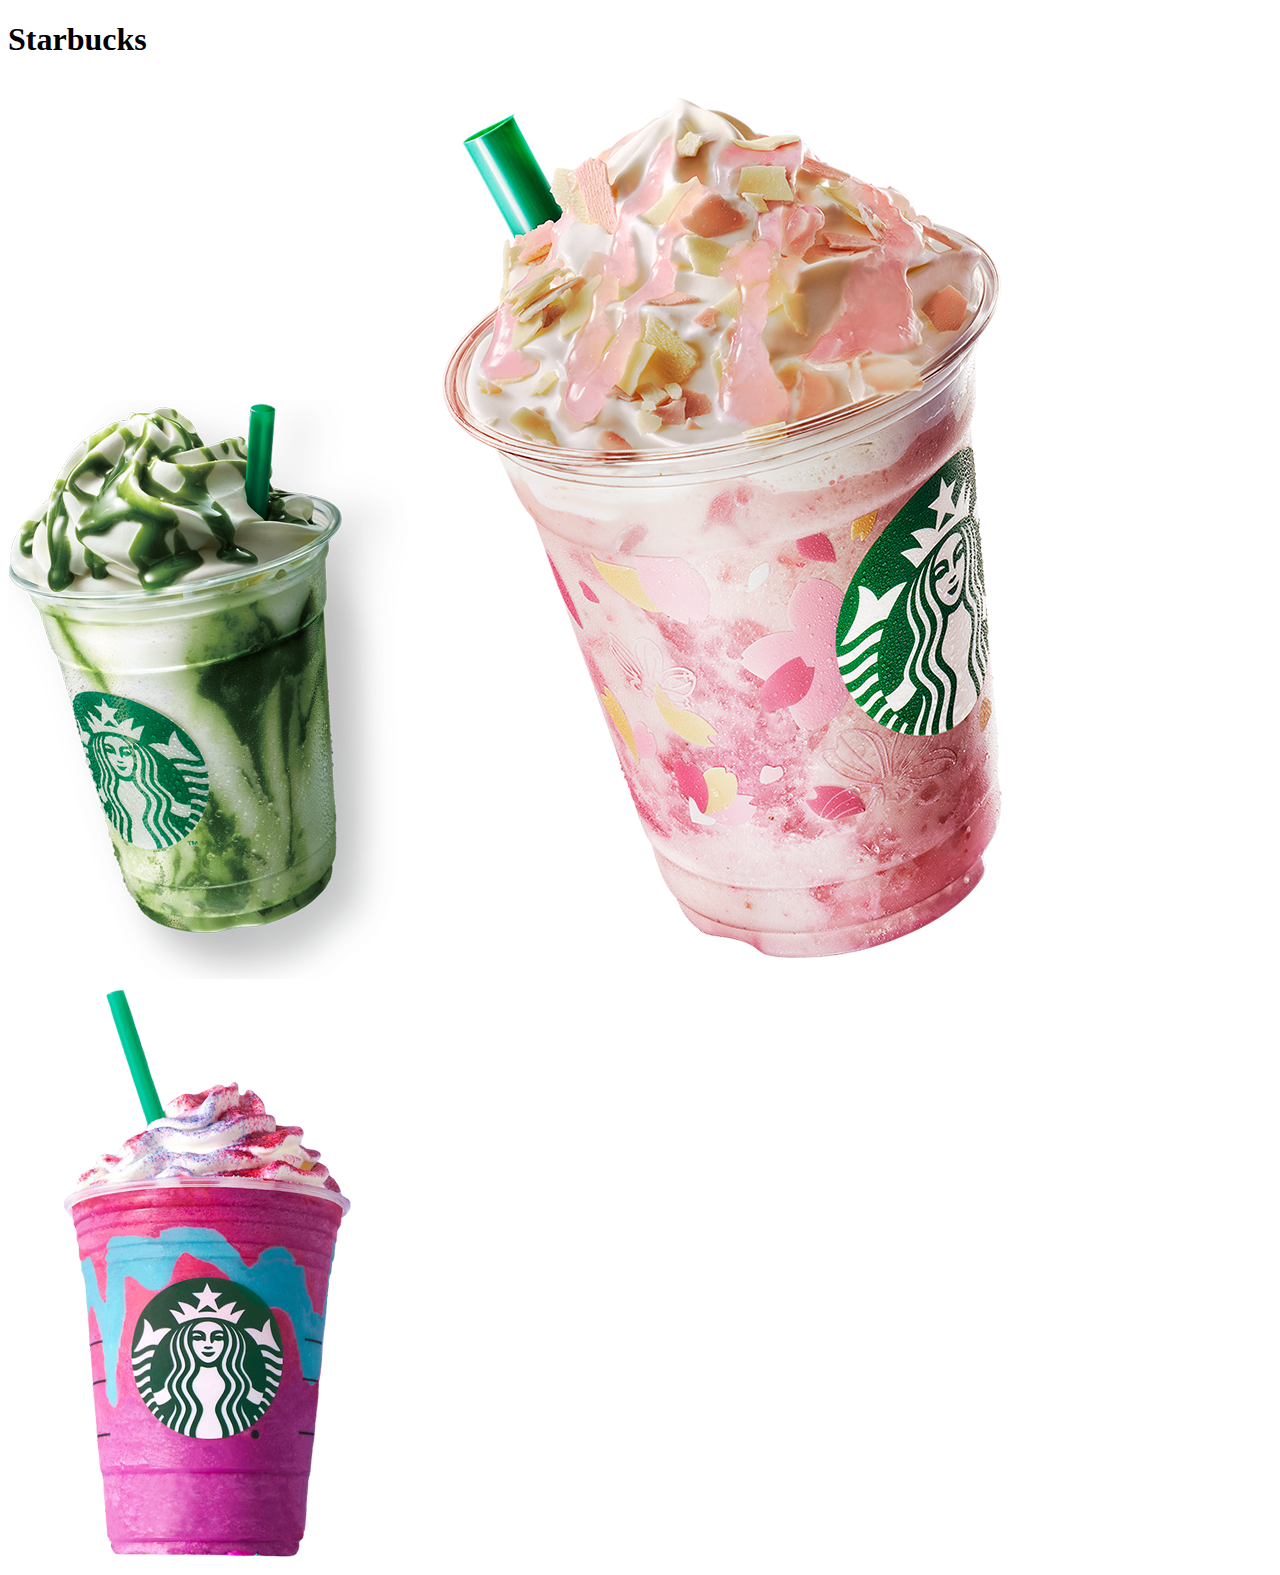
==== index.html @ 46df9d05 "Add files via upload" ====
<!DOCTYPE html>
<html lang="en">
<head>
    <meta charset="UTF-8">
    <meta name="viewport" content="width=device-width, initial-scale=1.0">
    <title>Document</title>
    <link rel="stylesheet" href="style.css">
    <link rel="shortcut icon" href="favicon.icon" type="image/x-icon">
</head>
<body>
    <h1> Starbucks</h1>
    <img src="img1.png" alt="">
    <img src="img2.png" alt="">
    <img src="img3.png" alt="">
    <link rel="shortcut icon" href="logo.png" type="image/x-icon">
    
</body>
</html>
---- style.css ----
style {
    background-color: rgb(152, 206, 206);
    image-orientation: center;
    height: 50%;
}
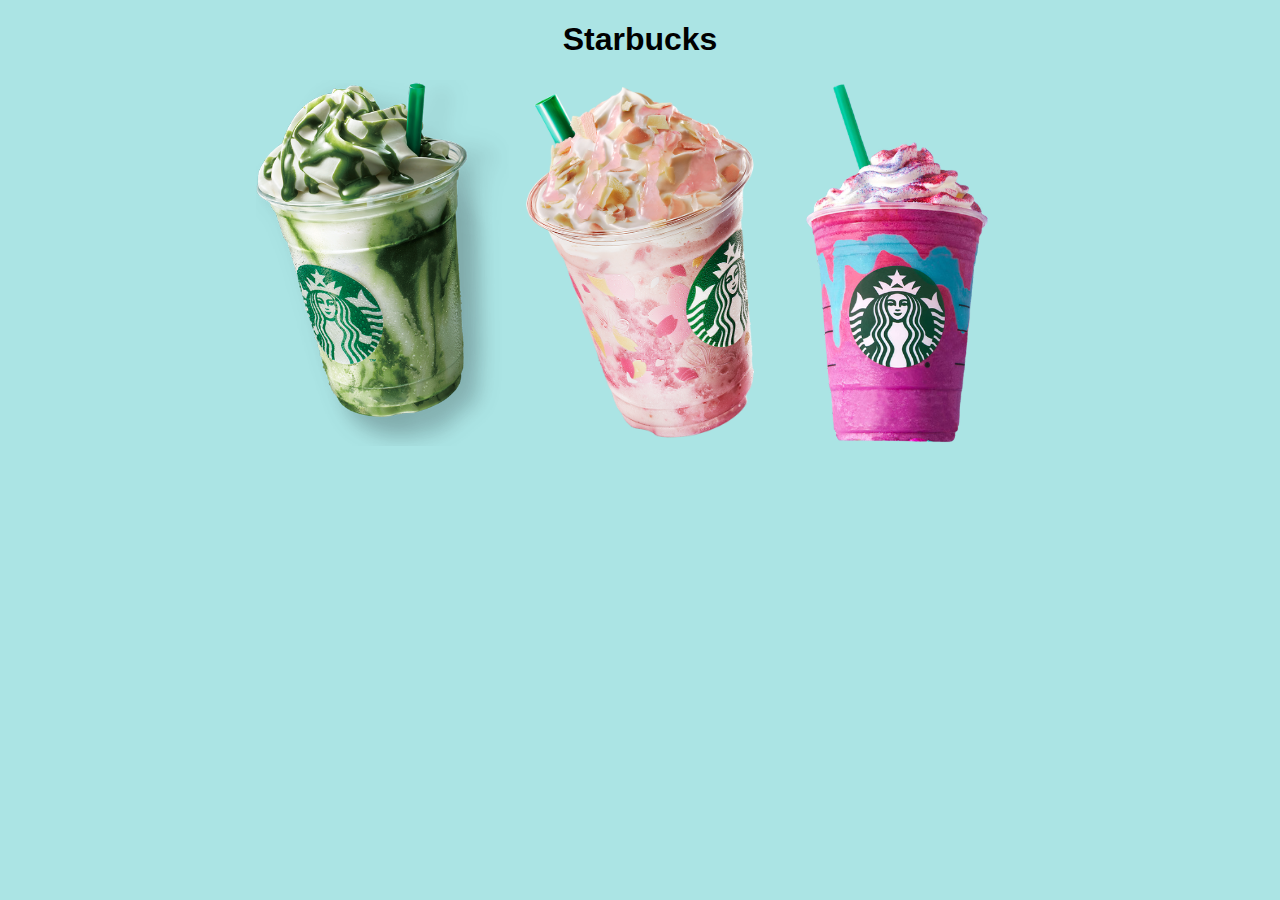
==== commit 54e053f8: "Add files via upload" ====
--- a/index.html
+++ b/index.html
@@ -5,14 +5,13 @@
     <meta name="viewport" content="width=device-width, initial-scale=1.0">
     <title>Document</title>
     <link rel="stylesheet" href="style.css">
-    <link rel="shortcut icon" href="favicon.icon" type="image/x-icon">
+    <link rel="shortcut icon" href="android-icon-192x192.png" type="image/x-icon">
 </head>
 <body>
     <h1> Starbucks</h1>
     <img src="img1.png" alt="">
     <img src="img2.png" alt="">
     <img src="img3.png" alt="">
-    <link rel="shortcut icon" href="logo.png" type="image/x-icon">
     
 </body>
 </html>--- a/style.css
+++ b/style.css
@@ -1,6 +1,21 @@
-style {
-    background-color: rgb(152, 206, 206);
+body {
+    background-color: rgb(171, 228, 228);
     image-orientation: center;
     height: 50%;
+    text-align: center;
+    font-family: Arial, Helvetica, sans-serif;
+
 }
-
+h1{ 
+color: rgb(0, 0, 0);
+text-align: center;
+font-family: Arial, Helvetica, sans-serif;
+}
+img{
+    max-width: 20%;
+    image-orientation: center;
+    transition-timing-function: cubic-bezier(0.075, 0.82, 0.165, 1);
+}
+h2{
+    background-color: rgb(71, 194, 224);
+}
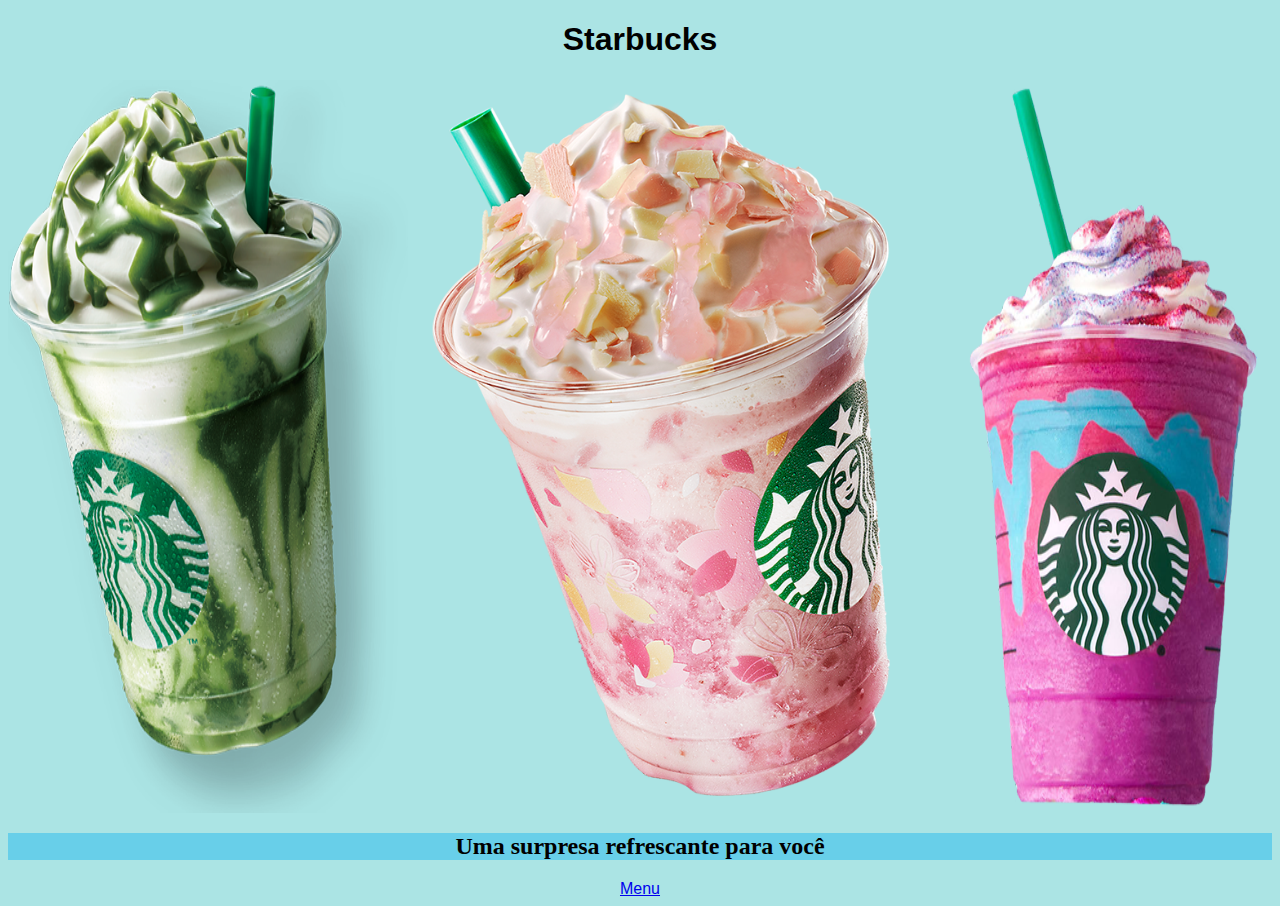
==== commit b8e61c82: "Add files via upload" ====
--- a/index.html
+++ b/index.html
@@ -3,15 +3,23 @@
 <head>
     <meta charset="UTF-8">
     <meta name="viewport" content="width=device-width, initial-scale=1.0">
-    <title>Document</title>
+    <title>Starbucks</title>
     <link rel="stylesheet" href="style.css">
-    <link rel="shortcut icon" href="android-icon-192x192.png" type="image/x-icon">
+    <link rel="shortcut icon" href="logo.png" type="image/x-icon">
 </head>
-<body>
+<body class="barra de navegação">
+    <div>
     <h1> Starbucks</h1>
+    <div class="imagens">
     <img src="img1.png" alt="">
     <img src="img2.png" alt="">
     <img src="img3.png" alt="">
-    
+    <img src="download.htm" alt="">
+    </div>
+    <h2>Uma surpresa refrescante para você</h2>
+    <li>
+        <a href="starbucks2.html">Menu</a>
+    </li>
+    </div>
 </body>
 </html>--- a/style.css
+++ b/style.css
@@ -1,10 +1,7 @@
 body {
     background-color: rgb(171, 228, 228);
-    image-orientation: center;
-    height: 50%;
     text-align: center;
     font-family: Arial, Helvetica, sans-serif;
-
 }
 h1{ 
 color: rgb(0, 0, 0);
@@ -12,10 +9,22 @@
 font-family: Arial, Helvetica, sans-serif;
 }
 img{
-    max-width: 20%;
-    image-orientation: center;
-    transition-timing-function: cubic-bezier(0.075, 0.82, 0.165, 1);
+    max-width: 50%;
 }
 h2{
-    background-color: rgb(71, 194, 224);
+    background-color: rgb(104, 207, 233);
+    font-family: 'Times New Roman', Times, serif;
 }
+.starbucks2 {
+    max-width: 30%;
+    justify-content: center;
+    width: 20%;
+}
+.imagens {
+    display: flex;
+    justify-content: space-around;
+}
+.imagens img{
+    width: 40%;
+
+}
